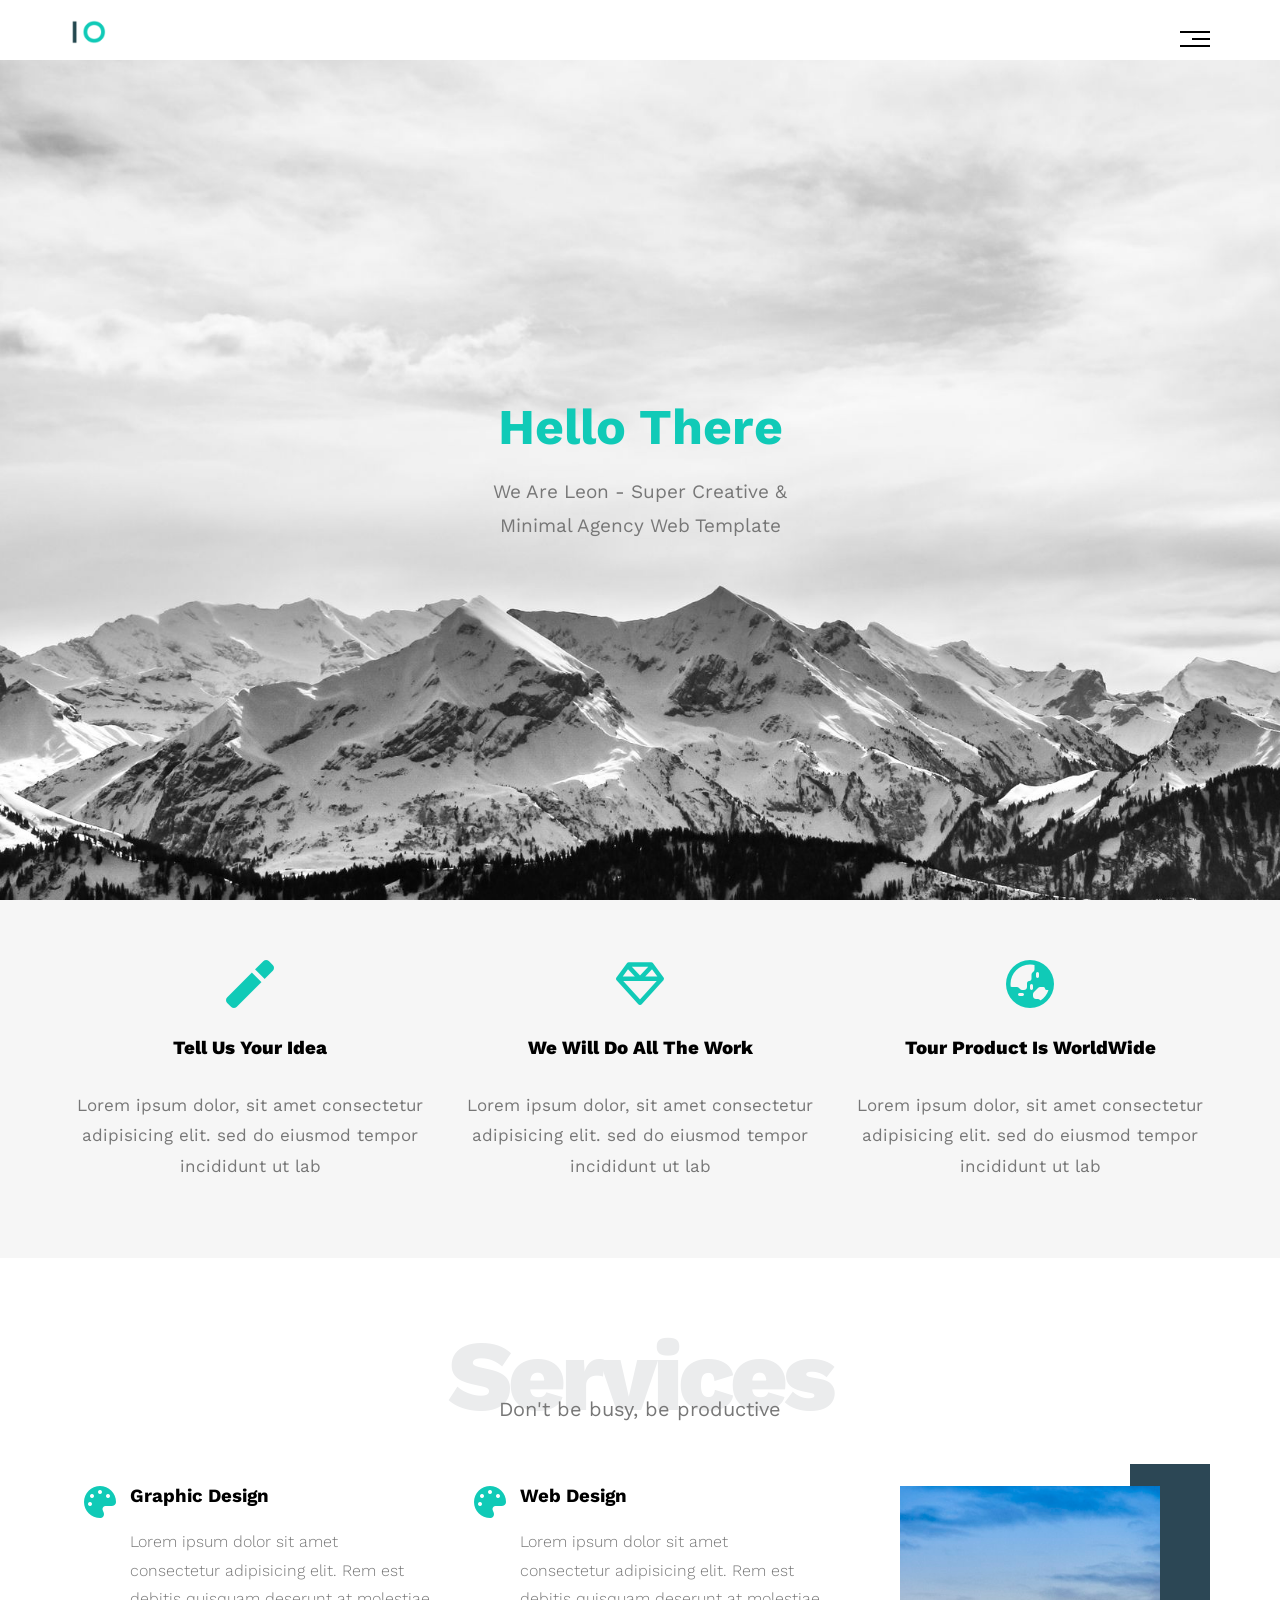
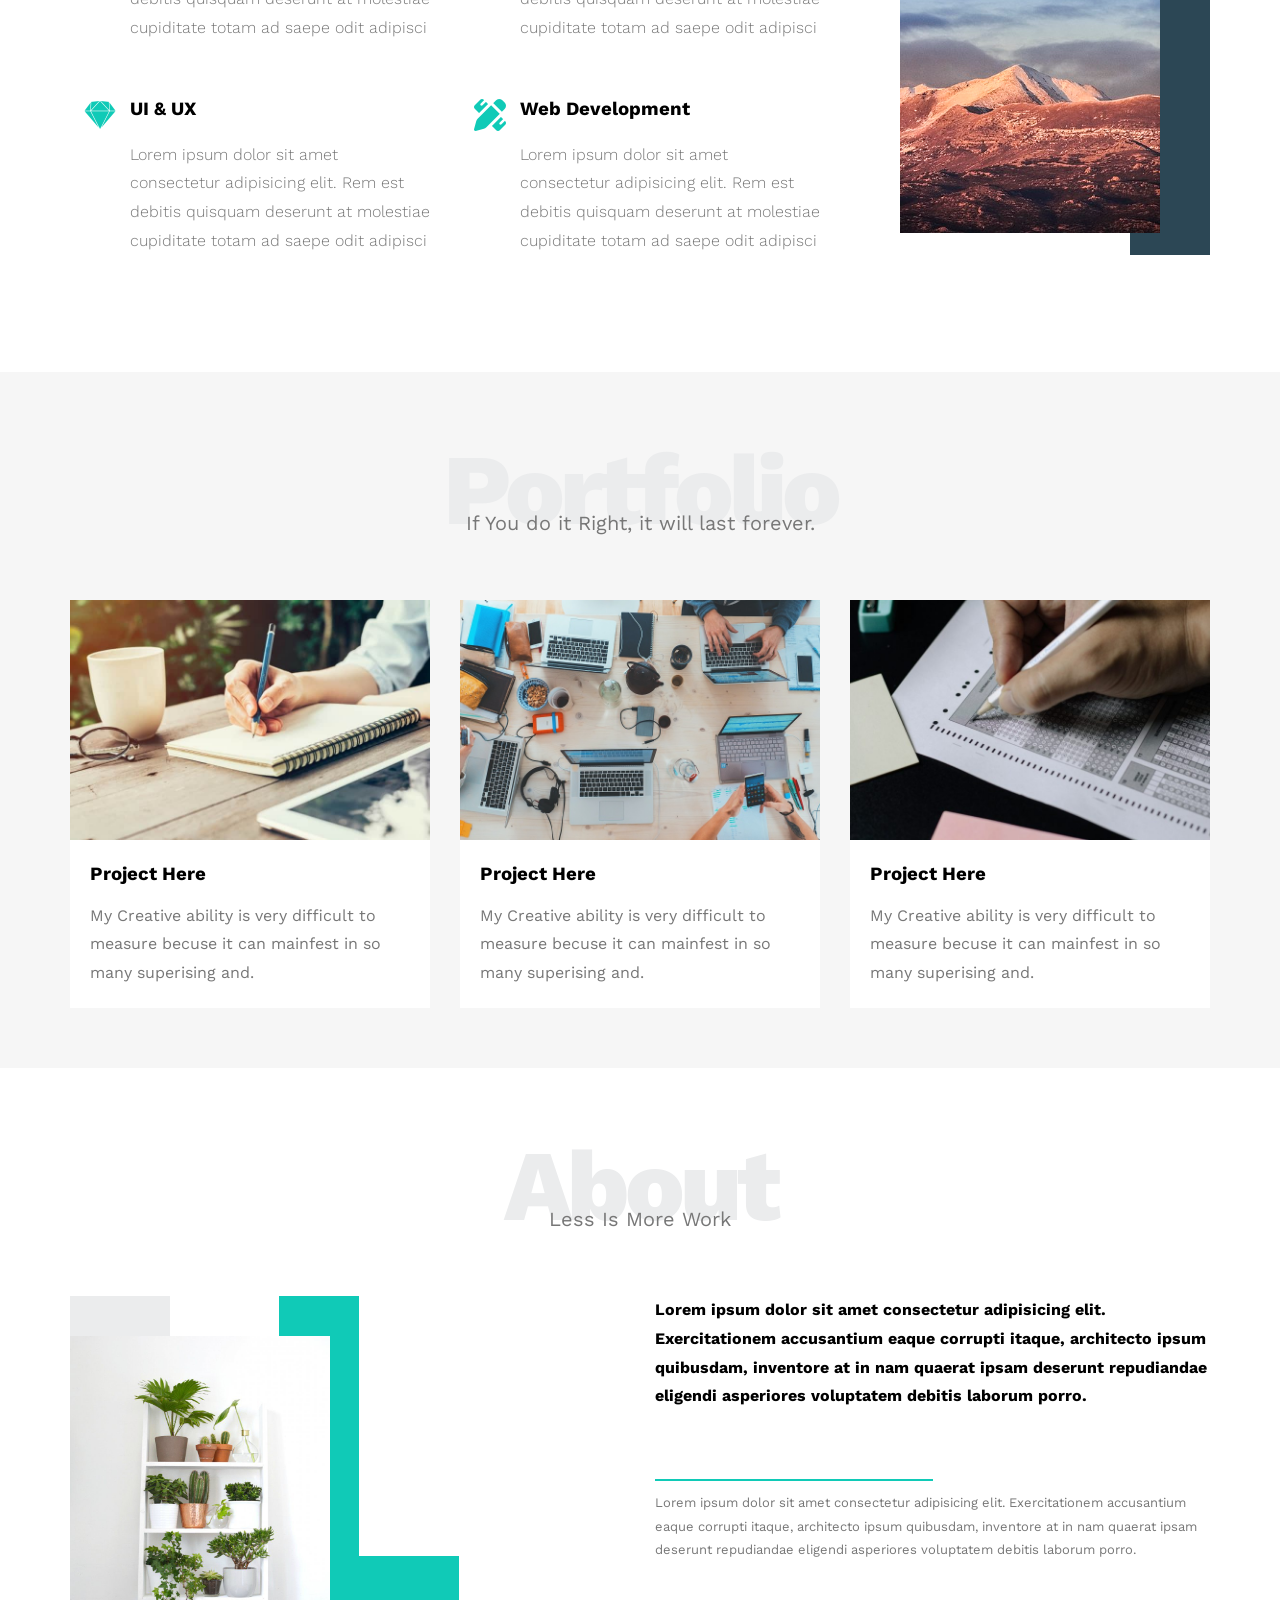
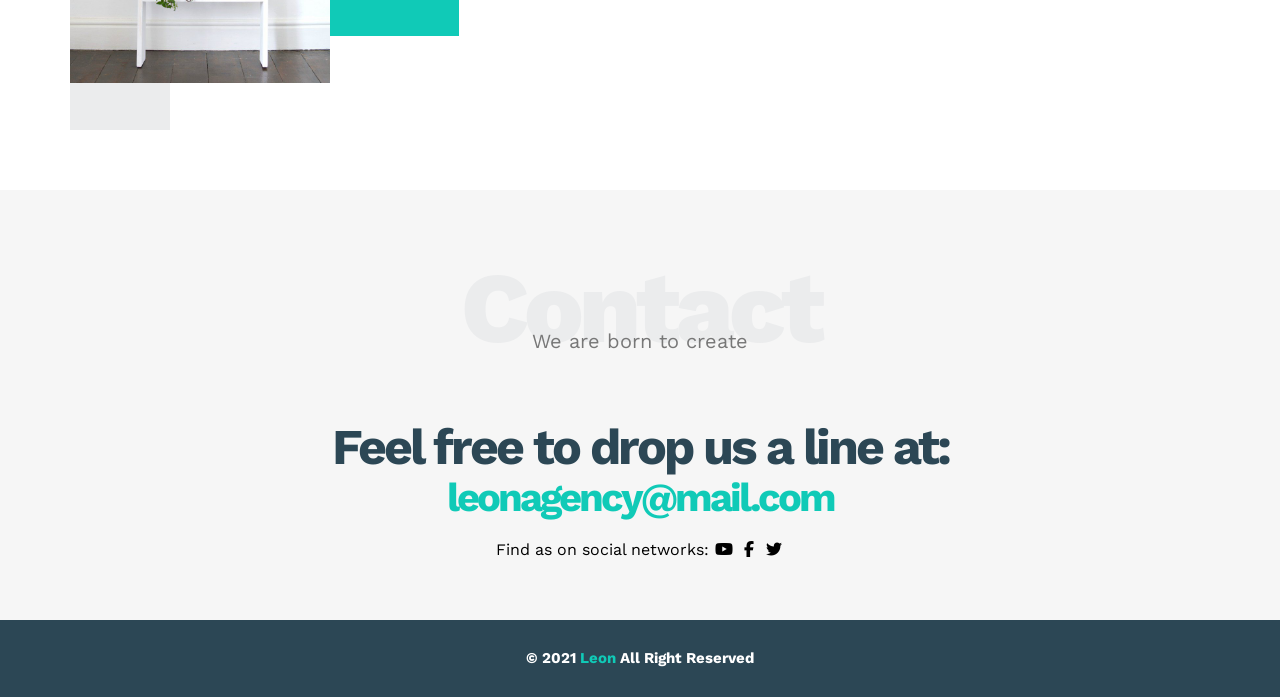
==== index.html @ 8f8bcb11 "Add files via upload" ====
<!DOCTYPE html>
<html lang="en">

<head>
    <meta charset="UTF-8">
    <meta name="viewport" content="width=device-width, initial-scale=1.0">
    <title>Document</title>
    <link rel="stylesheet" href="CSS/master.css">
    <link rel="stylesheet" href="CSS/all.min.css">
    <link rel="stylesheet" href="CSS/normalize.css">
    <link rel="preconnect" href="https://fonts.googleapis.com">
    <link rel="preconnect" href="https://fonts.gstatic.com" crossorigin>

    <link
        href="https://fonts.googleapis.com/css2?family=Cairo:wght@200..1000&family=Jomhuria&family=Open+Sans:ital,wght@0,700;1,700&family=Work+Sans:ital,wght@0,100..900;1,100..900&display=swap"
        rel="stylesheet">
</head>

<body>
    <!-- Start Header -->
    <div class="header">
        <div class="container">
            <img class="logo" src="images/logo.png" alt="">
            <div class="links">
                <span class="icon">
                    <span></span>
                    <span></span>
                    <span></span>
                </span>
                <ul>
                    <li><a href="#Fetures">Fetures</a></li>
                    <li><a href="#Services">Services</a></li>
                    <li><a href="#Portfolio">Portfolio</a></li>
                    <li><a href="#About">About</a></li>
                    <li><a href="#Contact">Contact</a></li>

                </ul>
            </div>
        </div>
    </div>
    <!-- End Header -->
    <!-- Start Landing Section -->
    <div class="Landing">
        <div class="text">
            <h1>Hello There</h1>
            <p>We Are Leon - Super Creative & Minimal Agency Web Template</p>
        </div>
    </div>
    <!-- End Landing Section -->
    <!-- Start Fetures Section -->
    <div class="Fetures" id="Fetures">
        <div class="container sections-grid ">
            <div class="fet">
                <i class="fas fa-magic fa-3x"></i>
                <h3>Tell Us Your Idea</h3>
                <p>Lorem ipsum dolor, sit amet consectetur adipisicing elit. sed do eiusmod tempor incididunt ut lab</p>
            </div>
            <div class="fet">
                <i class="far fa-gem fa-3x"></i>
                <h3>We Will Do All The Work</h3>
                <p>Lorem ipsum dolor, sit amet consectetur adipisicing elit. sed do eiusmod tempor incididunt ut lab</p>
            </div>
            <div class="fet">
                <i class="fas fa-globe-asia fa-3x"></i>
                <h3>Tour Product Is WorldWide </h3>
                <p>Lorem ipsum dolor, sit amet consectetur adipisicing elit. sed do eiusmod tempor incididunt ut lab</p>
            </div>
        </div>
    </div>
    <!-- End Fetures Section -->
    <!-- Start Services Section -->
    <div class="Services" id="Services">
        <h1 class="special-Heading">Services</h1>
        <p>Don't be busy, be productive</p>
        <div class="container">
            <div class="Services-content sections-grid ">
                <div class="col">
                    <div class="srv">
                        <i class="fas fa-palette fa-2x"></i>
                        <div class="Services-text">
                            <h3>Graphic Design</h3>
                            <p>Lorem ipsum dolor sit amet consectetur adipisicing elit. Rem est debitis quisquam
                                deserunt at molestiae cupiditate totam ad saepe odit adipisci
                            </p>
                        </div>
                    </div>
                    <div class="srv">
                        <i class="fab fa-sketch fa-2x"></i>
                        <div class="Services-text">
                            <h3>UI & UX</h3>
                            <p>Lorem ipsum dolor sit amet consectetur adipisicing elit. Rem est debitis quisquam
                                deserunt at molestiae cupiditate totam ad saepe odit adipisci
                            </p>
                        </div>
                    </div>
                </div>
                <div class="col">
                    <div class="srv">
                        <i class="fas fa-palette fa-2x"></i>
                        <div class="Services-text">
                            <h3>Web Design</h3>
                            <p>Lorem ipsum dolor sit amet consectetur adipisicing elit. Rem est debitis quisquam
                                deserunt at molestiae cupiditate totam ad saepe odit adipisci
                            </p>
                        </div>
                    </div>
                    <div class="srv">
                        <i class="fas fa-pencil-ruler fa-2x"></i>
                        <div class="Services-text">
                            <h3>Web Development</h3>
                            <p>Lorem ipsum dolor sit amet consectetur adipisicing elit. Rem est debitis quisquam
                                deserunt at molestiae cupiditate totam ad saepe odit adipisci
                            </p>
                        </div>
                    </div>
                </div>
                <div class="col">
                    <div class="image image-column">
                        <img decoding="async" src="images/services.jpg" alt="" />
                    </div>
                </div>
            </div>

        </div>


    </div>
    <!-- End Services Section -->
    <!-- Start Portfolio Section -->
    <div class="Portfolio" id="Portfolio">
        <h1 class="special-Heading">Portfolio</h1>
        <p>If You do it Right, it will last forever.</p>
        <div class="container">
            <div class="Portfolio-content sections-grid     ">
                <div class="card">
                    <img src="images/portfolio-1.jpg" alt="">
                    <div class="Portfolio-text">
                        <h3>Project Here</h3>
                        <p>My Creative ability is very difficult to measure becuse it can mainfest in so many superising
                            and.</p>
                    </div>
                </div>
                <div class="card">
                    <img src="images/portfolio-2.jpg" alt="">
                    <div class=" Portfolio-text">
                        <h3>Project Here</h3>
                        <p>My Creative ability is very difficult to measure becuse it can mainfest in so many superising
                            and.</p>
                    </div>
                </div>
                <div class="card">
                    <img src="images/portfolio-3.jpg" alt="">
                    <div class="Portfolio-text">
                        <h3>Project Here</h3>
                        <p>My Creative ability is very difficult to measure becuse it can mainfest in so many superising
                            and.</p>
                    </div>
                </div>
            </div>
        </div>


    </div>
    <!-- End Portfolio Section -->
    <!-- Start About Section -->
    <div class="About" id="About">
        <h1 class="special-Heading">About</h1>
        <p>Less Is More Work</p>
        <div class="container">
            <div class="About-content">
                <div class="col-img">
                    <img src="images/about.jpg" alt="">
                </div>
                <div class="col-p">
                    <p class="p-1">Lorem ipsum dolor sit amet consectetur adipisicing elit. Exercitationem accusantium
                        eaque corrupti itaque, architecto ipsum quibusdam,
                        inventore at in nam quaerat ipsam deserunt repudiandae eligendi asperiores voluptatem debitis
                        laborum porro.</p>
                    <p class="p-2">Lorem ipsum dolor sit amet consectetur adipisicing elit. Exercitationem accusantium
                        eaque corrupti itaque, architecto ipsum quibusdam,
                        inventore at in nam quaerat ipsam deserunt repudiandae eligendi asperiores voluptatem debitis
                        laborum porro.</p>
                </div>
            </div>
        </div>
    </div>
    <!-- End About Section -->
    <!-- Start Contact Section -->
    <div class="Contact" id="Contact">
        <h1 class="special-Heading">Contact</h1>
        <p>We are born to create</p>
        <div class="container">
            <div class="Contact-content">
                <p>Feel free to drop us a line at:</p>
                <a href="mailto:leonagency@mail.com?subject=Contact" class="link">leonagency@mail.com</a>
                <div class="social">
                    Find as on social networks:
                    <i class="fab fa-youtube"></i>
                    <i class="fab fa-facebook-f"></i>
                    <i class="fab fa-twitter"></i>
                </div>
            </div>
        </div>
    </div>
    <!-- End Contact Section -->
    <!-- Start Footer Section -->
    <div class="Footer">
        <div class="Footer">
            &copy; 2021 <span>Leon</span> All Right Reserved
        </div>
    </div>
    <!-- End Footer Section -->
</body>

</html>
---- CSS/master.css ----
/* Start Globl Rules */
:root {
    --main-color: #10cab7;
    --Secondry-color: #2c4755;
    --section-padding: 60px;
    --section-background-color: #f6f6f6;
    --paragraph-color: #777;
    --paragraph-line-height: 1.8;
    --main-duration: 0.3s;
}

* {
    box-sizing: border-box;
    -webkit-box-sizing: border-box;
    -moz-box-sizing: border-box;
    -ms-box-sizing: border-box;
    -o-box-sizing: border-box;
}

html {
    scroll-behavior: smooth;
}

body {
    font-family: 'Work Sans';
}

.container {
    padding-right: 15px;
    padding-left: 15px;
    margin-left: auto;
    margin-right: auto;
}

.sections-grid {
    display: grid;
    grid-template-columns: repeat(auto-fill, minmax(300px, 1fr));
    gap: 30px;
}

/* samll screens */
@media (min-width:768px) {
    .container {
        width: 750px;
    }
}

/* Mid screens */
@media (min-width:992px) {
    .container {
        width: 970px;
    }
}

/* Large screens */
@media (min-width:1200px) {
    .container {
        width: 1170px;
    }
}

/* End Globl Rules */
/* Start Components */
.special-Heading {
    font-size: 100px;
    color: #ebeced;
    text-align: center;
    font-weight: 800;
    letter-spacing: -5px;
    margin: 0;
}

.special-Heading+p {
    text-align: center;
    margin: -35px 0;
    font-size: 20px;
    color: #777;
}

.sections-grid {
    display: grid;
    grid-template-columns: repeat(auto-fill, minmax(300px, 1fr));
    gap: 30px;
}

@media (max-width: 767px) {
    .special-Heading {
        font-size: 60px;
    }

    .special-Heading+p {
        margin-top: -20px;
    }
}

/* End Components */
.header {
    height: 60px;
    padding-top: 20px;
    padding-bottom: 20px;
}

.header .container {
    display: flex;
    justify-content: space-between;
    align-items: center;
}

.header .container .logo {
    width: 60px;
}

.header .links {
    position: relative;
}

.header .links .icon {
    width: 30px;
    height: 2px;
    display: flex;
    flex-wrap: wrap;
    justify-content: flex-end;

}

.header .links .icon span {
    margin-bottom: 5px;
}

.header .links .icon span:first-child {
    width: 100%;
    height: 100%;
    background-color: black;
}

.header .links .icon span:nth-child(2) {
    width: 60%;
    height: 100%;
    background-color: black;
    transition: var(--main-duration);
    -webkit-transition: var(--main-duration);
    -moz-transition: var(--main-duration);
    -ms-transition: var(--main-duration);
    -o-transition: var(--main-duration);
}

.header .links .icon span:last-child {
    width: 100%;
    height: 100%;
    background-color: black;
}

.header .links:hover .icon span:nth-child(2) {
    width: 100%;
}

.header .links ul {
    min-width: 200px;
    list-style-type: none;
    position: absolute;
    right: 0;
    top: calc(100% + 25px);
    padding: 0;
    margin: 0;
    display: none;
    z-index: 1;
}

.header .links ul::before {
    position: absolute;
    content: '';
    right: 5px;
    top: -19px;
    border-width: 10px;
    border-style: solid;
    border-color: transparent transparent #eee transparent;
}

.header .links:hover ul {
    display: block;
}

.header .links ul li {
    display: block;
    background: #f6f6f6;
    padding: 15px 20px;
    text-align: left;
    width: 100%;
}

.header .links ul li:not(:last-child) {
    border-bottom: 2px solid #eee;
}

.header .links ul li a {
    text-decoration: none;
    color: black;
    transition: var(--main-duration);
    -webkit-transition: var(--main-duration);
    -moz-transition: var(--main-duration);
    -ms-transition: var(--main-duration);
    -o-transition: var(--main-duration);
}

.header .links ul li a:hover {
    padding-left: 25px;
}

/* Start Landing Section */
.Landing {
    background-image: url(../images/landing.jpg);
    background-size: cover;
    height: calc(100vh - 60px);
    position: relative;
}

.Landing .text {
    width: 320px;
    max-width: 100%;
    position: absolute;
    text-align: center;
    left: 50%;
    top: 50%;
    transform: translate(-50%, -50%);
    -webkit-transform: translate(-50%, -50%);
    -moz-transform: translate(-50%, -50%);
    -ms-transform: translate(-50%, -50%);
    -o-transform: translate(-50%, -50%);
}

.Landing .text h1 {
    margin: 0;
    color: var(--main-color);
    font-size: 50px;
    font-weight: bold;
}

.Landing .text p {
    font-size: 19px;
    line-height: var(--paragraph-line-height);
    color: var(--paragraph-color);

}

/* End Landing Section */
/* Start Fetures Section */
.Fetures {
    background-color: var(--section-background-color);
    padding-top: var(--section-padding);
    padding-bottom: var(--section-padding);
}

.Fetures .container {
    text-align: center;
}

.Fetures .container i {
    color: var(--main-color);
}

.Fetures .container h3 {
    font-weight: 800;
    margin: 30px 0;
}

.Fetures .container p {
    font-size: 17px;
    line-height: var(--paragraph-line-height);
    color: var(--paragraph-color);

}

/* End Fetures Section */
/* Start Services Section */
.Services {
    padding-top: var(--section-padding);
    padding-bottom: var(--section-padding);
}

.Services .Services-content {
    padding-top: 100px;
}

.Services .Services-content .srv {
    display: flex;
    margin-bottom: 40px;
}

.Services .Services-content .srv i {
    color: var(--main-color);
    flex-basis: 60px;
}

@media (max-width:767px) {
    .Services .Services-content .srv {
        flex-direction: column;
        text-align: center;
        align-items: center;
    }
}

.Services .container .srv .Services-text {
    flex: 1;
}

.Services .container .srv .Services-text h3 {
    margin: 0 0 20px;
}

.Services .container .srv .Services-text p {
    line-height: var(--paragraph-line-height);
    color: var(--paragraph-color);
    font-weight: 300;
}

.Services .container .image {
    position: relative;
    text-align: center;

}

.Services .container .image img {
    width: 260px;
}

.Services .container .image::before {
    content: '';
    position: absolute;
    top: -22px;
    right: 0;
    width: 80px;
    height: calc(100% + 40px);
    background-color: var(--Secondry-color);
    z-index: -1;
}

@media (max-width:1199px) {
    .Services .container .image img {
        display: none;
    }

    .Services .container .image::before {
        display: none;
    }
}

/* End Services Section */
/* Start Portfolio Section */
.Portfolio {
    padding-top: var(--section-padding);
    padding-bottom: var(--section-padding);
    background-color: var(--section-background-color);
}

.Portfolio .Portfolio-content {
    padding-top: 100px;
}

.Portfolio .Portfolio-content .card {
    background-color: white;
}

.Portfolio .card img {
    max-width: 100%;
}

.Portfolio .card .Portfolio-text {
    padding: 20px;
}

.Portfolio .card .Portfolio-text h3 {
    margin: 0;
}

.Portfolio .card .Portfolio-text p {
    line-height: var(--paragraph-line-height);
    color: var(--paragraph-color);
    margin-bottom: 0;
}

/* End Portfolio Section */
/* Start About Section */
.About {
    padding-top: var(--section-padding);
    padding-bottom: var(--section-padding);
}

.About .About-content {
    display: grid;
    grid-template-columns: repeat(2, 1fr);
    gap: 30px;
    padding-top: 100px;
}

.About .About-content .col-img {
    position: relative;
}

.About .About-content .col-img::before {
    content: '';
    position: absolute;
    left: 0;
    width: 100px;
    height: 100%;
    background-color: #ebeced;
    z-index: -1;
}

.About .About-content .col-img::after {
    content: '';
    position: absolute;
    top: 0;
    right: 30%;
    width: 100px;
    height: 60%;
    border-left: 80px solid var(--main-color);
    border-bottom: 80px solid var(--main-color);
    z-index: -1;
}

@media (max-width:767px) {
    .About .About-content {
        display: flex;
        flex-direction: column;
        align-items: center;
        text-align: center;
    }

    .About .About-content .col-img::before {
        display: none;
    }

    .About .About-content .col-img::after {
        display: none;
    }
}

@media(max-width:992px) {
    .About .About-content .col-img::before {
        display: none;
    }

    .About .About-content .col-img::after {
        display: none;
    }
}

.About .About-content .col-img img {
    width: 260px;
    height: 80%;
    margin-top: 39.5px;
}

.About .About-content .col-p {
    line-height: var(--paragraph-line-height);
}

.About .About-content .col-p .p-1 {
    font-weight: 700;
    margin-top: 0;
    margin-bottom: 80px;
    position: relative;
}

.About .About-content .col-p .p-1::before {
    content: '';
    width: 50%;
    height: 2px;
    background-color: var(--main-color);
    position: absolute;
    bottom: -70px;
}

.About .About-content .col-p .p-2 {
    color: var(--paragraph-color);
    font-size: 13px;

}

/* End About Section */
/* Start Contact Section */
.Contact {
    padding-top: var(--section-padding);
    padding-bottom: var(--section-padding);
    background-color: var(--section-background-color);
}

.Contact .Contact-content {
    padding-top: 100px;
    text-align: center;
}

.Contact .Contact-content p {
    font-size: 50px;
    font-weight: 700;
    letter-spacing: -3px;
    color: var(--Secondry-color);
    margin: 0;
}

.Contact .Contact-content a {
    text-decoration: none;
    font-size: 40px;
    font-weight: 700;
    letter-spacing: -3px;
    color: var(--main-color);
}

.Contact .social {
    margin-top: 20px;
}

@media(max-width:767px) {
    .Contact .Contact-content p {
        font-size: 35px;
    }

    .Contact .Contact-content a {
        font-size: 30px;
    }
}

/* End Contact Section */
/* Start Footer Section */
.Footer {
    padding: 15px 10px;
    background-color: var(--Secondry-color);
    text-align: center;
    color: white;
    font-weight: 700;
    font-size: 15px;
}

.Footer span {
    color: var(--main-color);
}

/* End Footer Section */
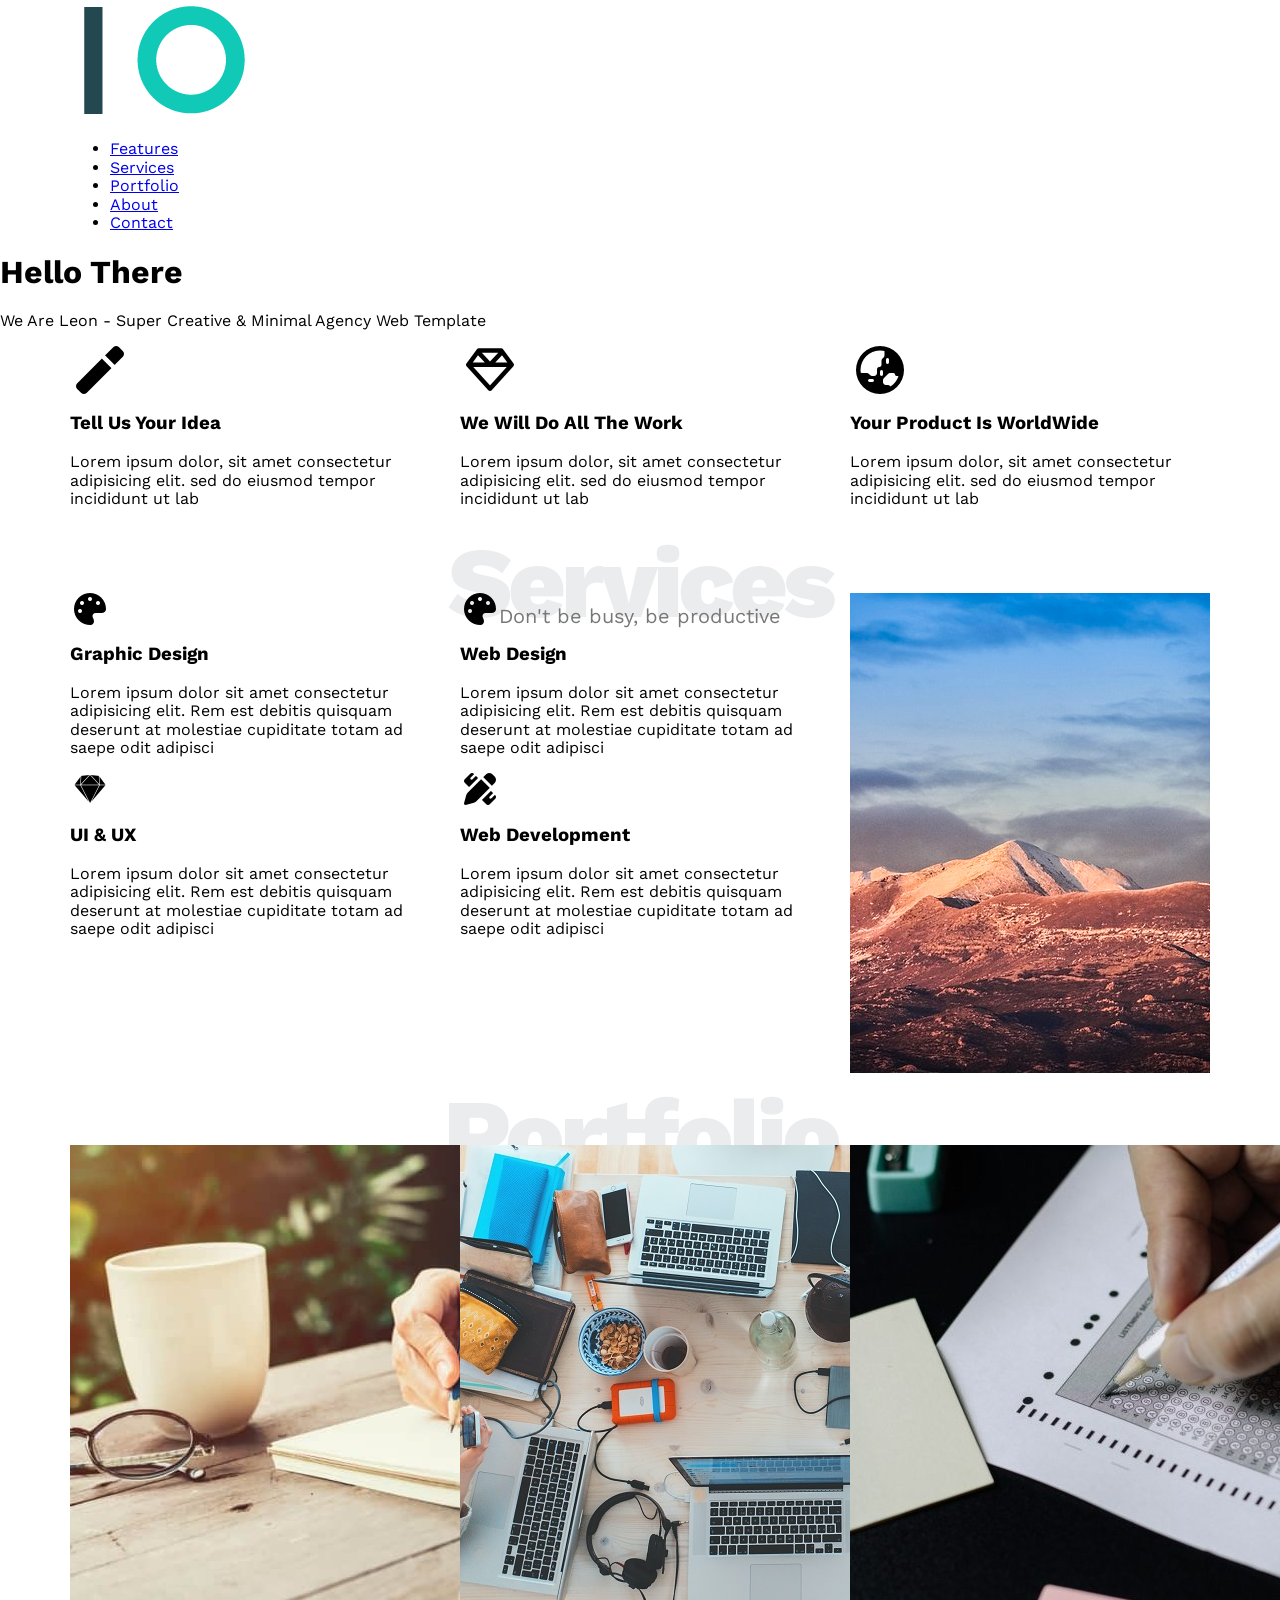
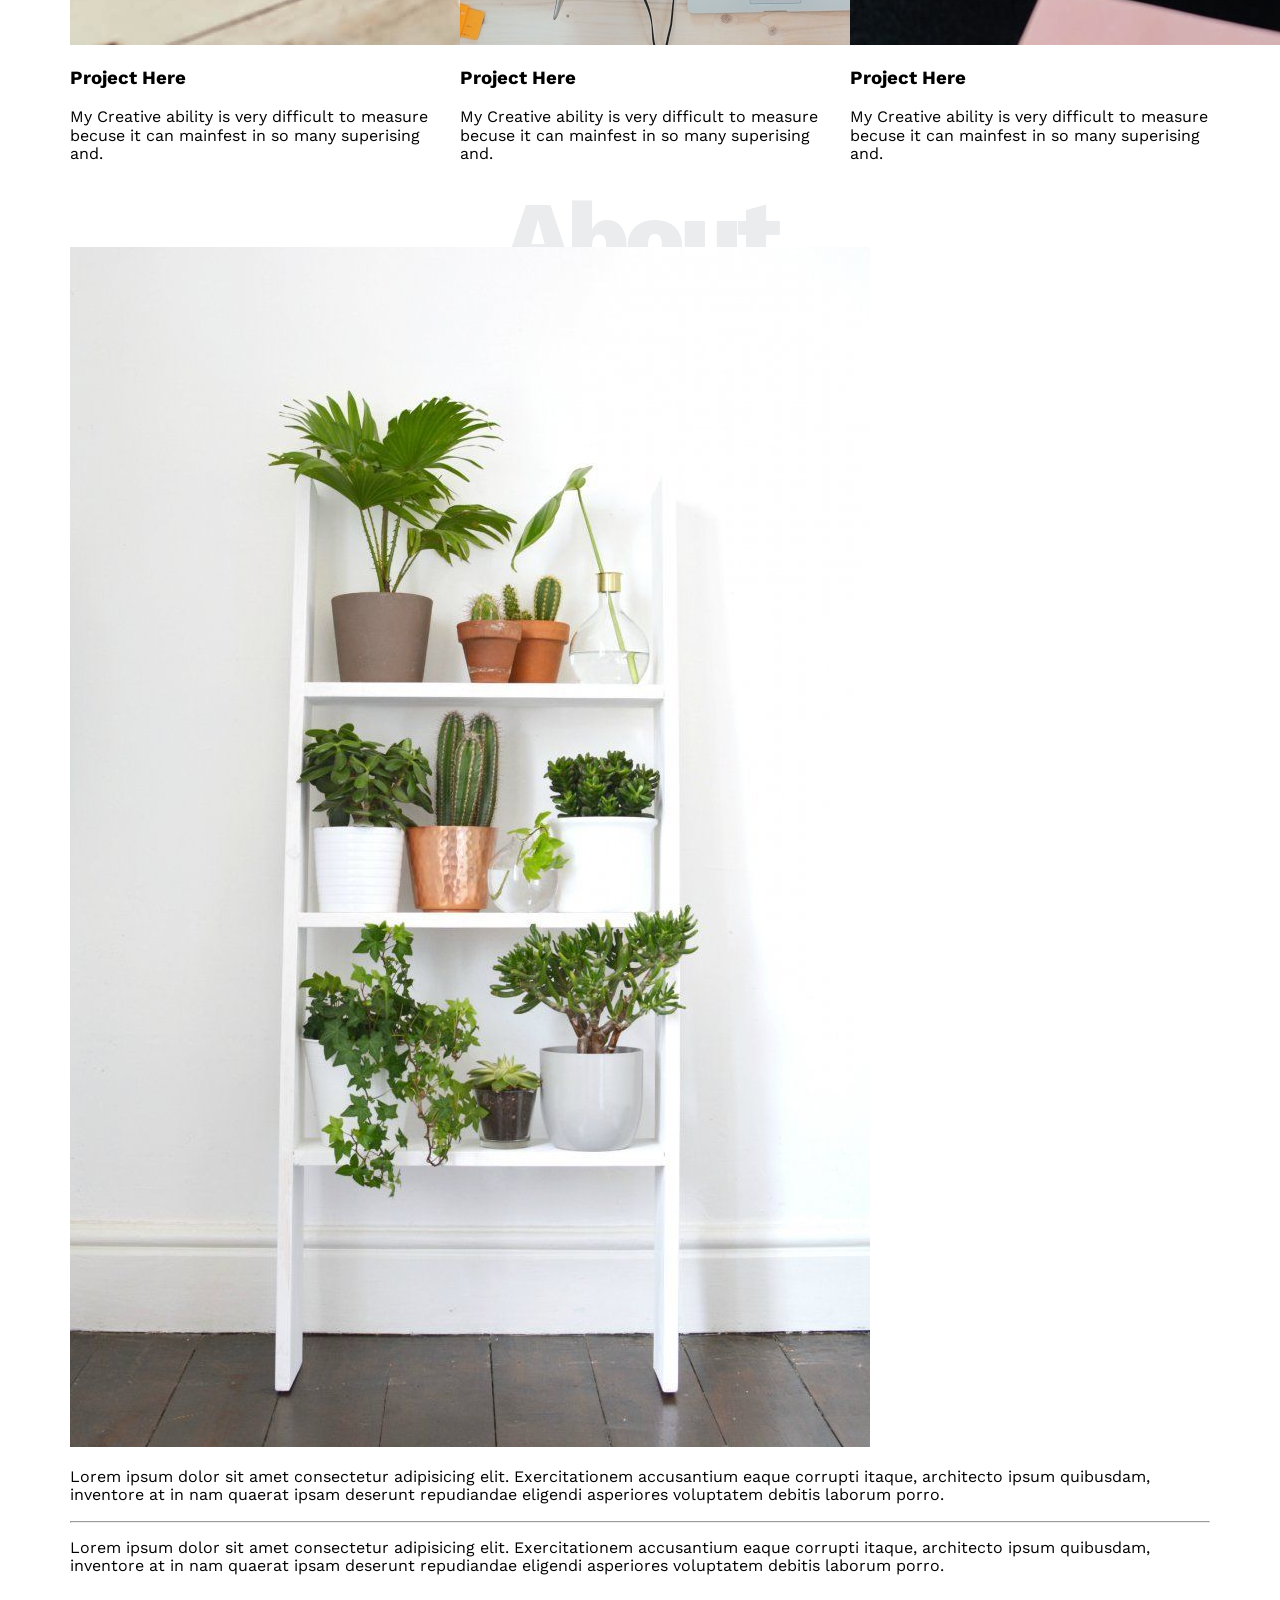
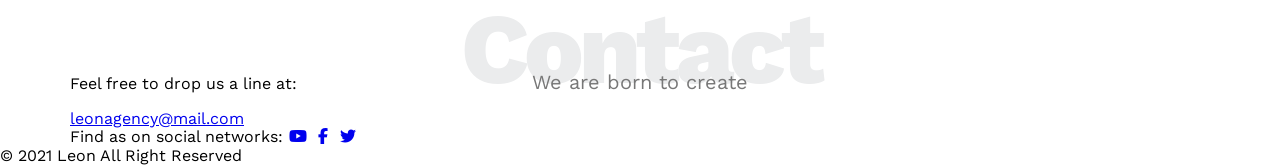
==== commit 6e6edf0e: "Update index.html" ====
--- a/index.html
+++ b/index.html
@@ -4,80 +4,81 @@
 <head>
     <meta charset="UTF-8">
     <meta name="viewport" content="width=device-width, initial-scale=1.0">
-    <title>Document</title>
-    <link rel="stylesheet" href="CSS/master.css">
+    <meta name="description"
+        content="Leon - Creative & Minimal Agency web template offering graphic design, UI/UX, web design and development services.">
+    <title>Leon | Template</title>
     <link rel="stylesheet" href="CSS/all.min.css">
     <link rel="stylesheet" href="CSS/normalize.css">
+    <link rel="stylesheet" href="CSS/master.css">
     <link rel="preconnect" href="https://fonts.googleapis.com">
     <link rel="preconnect" href="https://fonts.gstatic.com" crossorigin>
-
     <link
         href="https://fonts.googleapis.com/css2?family=Cairo:wght@200..1000&family=Jomhuria&family=Open+Sans:ital,wght@0,700;1,700&family=Work+Sans:ital,wght@0,100..900;1,100..900&display=swap"
         rel="stylesheet">
 </head>
 
 <body>
-    <!-- Start Header -->
-    <div class="header">
-        <div class="container">
-            <img class="logo" src="images/logo.png" alt="">
-            <div class="links">
-                <span class="icon">
+    <header>
+        <div class="container">
+            <a href="index.html" class="logo-link">
+                <img class="logo" src="images/logo.png" alt="Leon Logo">
+            </a>
+            <nav class="links">
+                <a href="#" class="icon">
                     <span></span>
                     <span></span>
                     <span></span>
-                </span>
+                </a>
                 <ul>
-                    <li><a href="#Fetures">Fetures</a></li>
+                    <li><a href="#Features">Features</a></li>
                     <li><a href="#Services">Services</a></li>
                     <li><a href="#Portfolio">Portfolio</a></li>
                     <li><a href="#About">About</a></li>
                     <li><a href="#Contact">Contact</a></li>
-
                 </ul>
-            </div>
-        </div>
-    </div>
+            </nav>
+        </div>
+    </header>
     <!-- End Header -->
     <!-- Start Landing Section -->
-    <div class="Landing">
+    <section class="landing">
         <div class="text">
             <h1>Hello There</h1>
             <p>We Are Leon - Super Creative & Minimal Agency Web Template</p>
         </div>
-    </div>
+    </section>
     <!-- End Landing Section -->
     <!-- Start Fetures Section -->
-    <div class="Fetures" id="Fetures">
+    <section class="features" id="Features">
         <div class="container sections-grid ">
-            <div class="fet">
+            <div class="feat">
                 <i class="fas fa-magic fa-3x"></i>
                 <h3>Tell Us Your Idea</h3>
                 <p>Lorem ipsum dolor, sit amet consectetur adipisicing elit. sed do eiusmod tempor incididunt ut lab</p>
             </div>
-            <div class="fet">
+            <div class="feat">
                 <i class="far fa-gem fa-3x"></i>
                 <h3>We Will Do All The Work</h3>
                 <p>Lorem ipsum dolor, sit amet consectetur adipisicing elit. sed do eiusmod tempor incididunt ut lab</p>
             </div>
-            <div class="fet">
+            <div class="feat">
                 <i class="fas fa-globe-asia fa-3x"></i>
-                <h3>Tour Product Is WorldWide </h3>
+                <h3>Your Product Is WorldWide </h3>
                 <p>Lorem ipsum dolor, sit amet consectetur adipisicing elit. sed do eiusmod tempor incididunt ut lab</p>
             </div>
         </div>
-    </div>
+    </section>
     <!-- End Fetures Section -->
     <!-- Start Services Section -->
-    <div class="Services" id="Services">
+    <section class="services" id="Services">
         <h1 class="special-Heading">Services</h1>
         <p>Don't be busy, be productive</p>
         <div class="container">
-            <div class="Services-content sections-grid ">
+            <div class="services-content sections-grid ">
                 <div class="col">
                     <div class="srv">
                         <i class="fas fa-palette fa-2x"></i>
-                        <div class="Services-text">
+                        <div class="services-text">
                             <h3>Graphic Design</h3>
                             <p>Lorem ipsum dolor sit amet consectetur adipisicing elit. Rem est debitis quisquam
                                 deserunt at molestiae cupiditate totam ad saepe odit adipisci
@@ -86,7 +87,7 @@
                     </div>
                     <div class="srv">
                         <i class="fab fa-sketch fa-2x"></i>
-                        <div class="Services-text">
+                        <div class="services-text">
                             <h3>UI & UX</h3>
                             <p>Lorem ipsum dolor sit amet consectetur adipisicing elit. Rem est debitis quisquam
                                 deserunt at molestiae cupiditate totam ad saepe odit adipisci
@@ -97,7 +98,7 @@
                 <div class="col">
                     <div class="srv">
                         <i class="fas fa-palette fa-2x"></i>
-                        <div class="Services-text">
+                        <div class="services-text">
                             <h3>Web Design</h3>
                             <p>Lorem ipsum dolor sit amet consectetur adipisicing elit. Rem est debitis quisquam
                                 deserunt at molestiae cupiditate totam ad saepe odit adipisci
@@ -106,7 +107,7 @@
                     </div>
                     <div class="srv">
                         <i class="fas fa-pencil-ruler fa-2x"></i>
-                        <div class="Services-text">
+                        <div class="services-text">
                             <h3>Web Development</h3>
                             <p>Lorem ipsum dolor sit amet consectetur adipisicing elit. Rem est debitis quisquam
                                 deserunt at molestiae cupiditate totam ad saepe odit adipisci
@@ -116,41 +117,38 @@
                 </div>
                 <div class="col">
                     <div class="image image-column">
-                        <img decoding="async" src="images/services.jpg" alt="" />
-                    </div>
-                </div>
-            </div>
-
-        </div>
-
-
-    </div>
+                        <img decoding="async" src="images/services.jpg" alt="services img" />
+                    </div>
+                </div>
+            </div>
+        </div>
+    </section>
     <!-- End Services Section -->
     <!-- Start Portfolio Section -->
-    <div class="Portfolio" id="Portfolio">
+    <section class="portfolio" id="Portfolio">
         <h1 class="special-Heading">Portfolio</h1>
         <p>If You do it Right, it will last forever.</p>
         <div class="container">
-            <div class="Portfolio-content sections-grid     ">
+            <div class="portfolio-content sections-grid">
                 <div class="card">
-                    <img src="images/portfolio-1.jpg" alt="">
-                    <div class="Portfolio-text">
+                    <img src="images/portfolio-1.jpg" alt="portfolio img">
+                    <div class="portfolio-text">
                         <h3>Project Here</h3>
                         <p>My Creative ability is very difficult to measure becuse it can mainfest in so many superising
                             and.</p>
                     </div>
                 </div>
                 <div class="card">
-                    <img src="images/portfolio-2.jpg" alt="">
-                    <div class=" Portfolio-text">
+                    <img src="images/portfolio-2.jpg" alt="portfolio img">
+                    <div class="portfolio-text">
                         <h3>Project Here</h3>
                         <p>My Creative ability is very difficult to measure becuse it can mainfest in so many superising
                             and.</p>
                     </div>
                 </div>
                 <div class="card">
-                    <img src="images/portfolio-3.jpg" alt="">
-                    <div class="Portfolio-text">
+                    <img src="images/portfolio-3.jpg" alt="portfolio img">
+                    <div class="portfolio-text">
                         <h3>Project Here</h3>
                         <p>My Creative ability is very difficult to measure becuse it can mainfest in so many superising
                             and.</p>
@@ -158,24 +156,23 @@
                 </div>
             </div>
         </div>
-
-
-    </div>
+    </section>
     <!-- End Portfolio Section -->
     <!-- Start About Section -->
-    <div class="About" id="About">
+    <section class="about" id="About">
         <h1 class="special-Heading">About</h1>
         <p>Less Is More Work</p>
         <div class="container">
-            <div class="About-content">
+            <div class="about-content">
                 <div class="col-img">
-                    <img src="images/about.jpg" alt="">
+                    <img src="images/about.jpg" alt="about img">
                 </div>
                 <div class="col-p">
                     <p class="p-1">Lorem ipsum dolor sit amet consectetur adipisicing elit. Exercitationem accusantium
                         eaque corrupti itaque, architecto ipsum quibusdam,
                         inventore at in nam quaerat ipsam deserunt repudiandae eligendi asperiores voluptatem debitis
                         laborum porro.</p>
+                    <hr>
                     <p class="p-2">Lorem ipsum dolor sit amet consectetur adipisicing elit. Exercitationem accusantium
                         eaque corrupti itaque, architecto ipsum quibusdam,
                         inventore at in nam quaerat ipsam deserunt repudiandae eligendi asperiores voluptatem debitis
@@ -183,33 +180,31 @@
                 </div>
             </div>
         </div>
-    </div>
+    </section>
     <!-- End About Section -->
     <!-- Start Contact Section -->
-    <div class="Contact" id="Contact">
+    <section class="contact" id="Contact">
         <h1 class="special-Heading">Contact</h1>
         <p>We are born to create</p>
         <div class="container">
-            <div class="Contact-content">
+            <div class="contact-content">
                 <p>Feel free to drop us a line at:</p>
                 <a href="mailto:leonagency@mail.com?subject=Contact" class="link">leonagency@mail.com</a>
                 <div class="social">
                     Find as on social networks:
-                    <i class="fab fa-youtube"></i>
-                    <i class="fab fa-facebook-f"></i>
-                    <i class="fab fa-twitter"></i>
-                </div>
-            </div>
-        </div>
-    </div>
+                    <a href="#"> <i class="fab fa-youtube"></i></a>
+                    <a href="#"><i class="fab fa-facebook-f"></i></a>
+                    <a href="#"><i class="fab fa-twitter"></i></a>
+                </div>
+            </div>
+        </div>
+    </section>
     <!-- End Contact Section -->
     <!-- Start Footer Section -->
-    <div class="Footer">
-        <div class="Footer">
-            &copy; 2021 <span>Leon</span> All Right Reserved
-        </div>
-    </div>
+    <footer>
+        &copy; 2021 <span>Leon</span> All Right Reserved
+    </footer>
     <!-- End Footer Section -->
 </body>
 
-</html>+</html>
